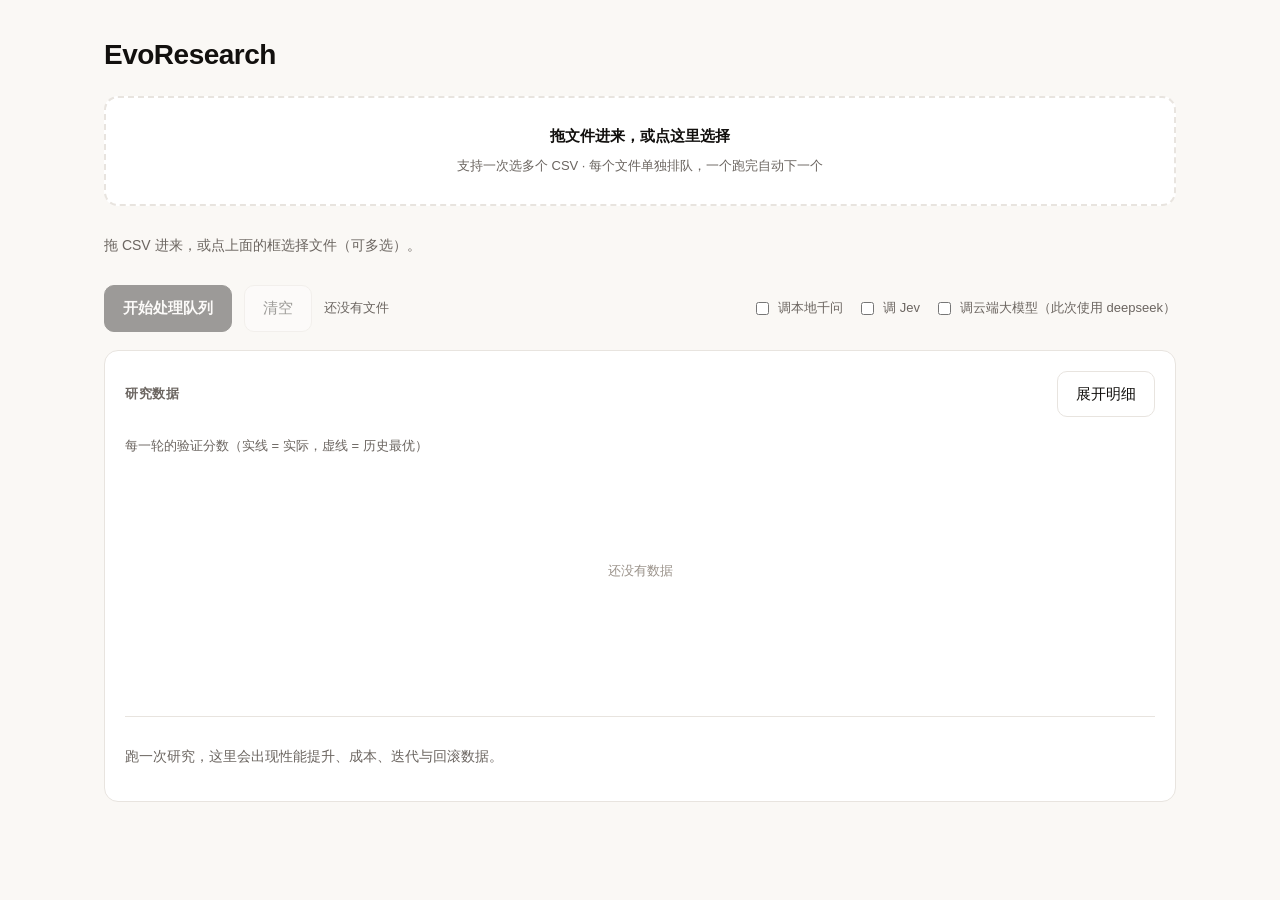
==== static/demo.html @ a6527aa7 "feat: manual step and auto-run iteration modes The score curve was real but only 3 points; there was" ====
<!doctype html>
<html lang="zh">
<head>
<meta charset="utf-8">
<meta name="viewport" content="width=device-width, initial-scale=1">
<title>EvoResearch · 现场演示</title>
<style>
  :root { --ink:#12100e; --muted:#6b6560; --line:#e8e4df; --bg:#faf8f5; --accent:#b45309;
          --good:#15803d; --bad:#b91c1c; --card:#fff; --blue:#1d4ed8; }
  * { box-sizing:border-box; }
  body { margin:0; background:var(--bg); color:var(--ink);
         font:15px/1.65 -apple-system,"Segoe UI","PingFang SC","Microsoft YaHei",sans-serif; }
  .wrap { max-width:1120px; margin:0 auto; padding:32px 24px 90px; }
  header h1 { font-size:28px; margin:0 0 18px; letter-spacing:-.5px; }

  /* 上传区 */
  .dropzone {
    border:2px dashed var(--line); border-radius:14px; background:var(--card);
    padding:26px; text-align:center; transition:.18s; cursor:pointer;
  }
  .dropzone:hover, .dropzone.dragging { border-color:var(--accent); background:#fffbf5; }
  .dropzone strong { display:block; font-size:15px; margin-bottom:4px; }
  .dropzone span { color:var(--muted); font-size:13px; }

  /* 队列 */
  .queue { margin-top:16px; display:flex; flex-direction:column; gap:8px; }
  .qitem {
    display:grid; grid-template-columns:1fr 110px 130px 70px; align-items:center; gap:10px;
    background:var(--card); border:1px solid var(--line); border-radius:10px; padding:12px 14px;
    font-size:14px; cursor:pointer; transition:.15s;
  }
  .qitem:hover { border-color:#c9c2ba; }
  .qitem.active { border-color:var(--accent); box-shadow:0 0 0 3px #fde8d3; }
  .qitem .fname { font-weight:600; overflow:hidden; text-overflow:ellipsis; white-space:nowrap; }
  .qitem .meta { color:var(--muted); font-size:12px; }
  .qitem .state { font-size:12px; text-align:right; }
  .qitem .state.pending { color:var(--muted); }
  .qitem .state.running { color:var(--accent); font-weight:600; }
  .qitem .state.waiting { color:var(--blue); font-weight:600; }
  .qitem .state.done { color:var(--good); font-weight:600; }
  .qitem .state.error { color:var(--bad); font-weight:600; }
  .qitem .del { color:var(--muted); font-size:16px; text-align:center; }
  .qitem .del:hover { color:var(--bad); }

  button { font:inherit; cursor:pointer; border-radius:10px; border:1px solid var(--line);
           padding:10px 18px; background:var(--card); color:var(--ink); transition:.15s; }
  button:hover { border-color:#c9c2ba; }
  button.primary { background:var(--ink); color:#fff; border-color:var(--ink); font-weight:600; }
  button.primary:hover { background:#2b2622; }
  button:disabled { opacity:.4; cursor:not-allowed; }
  .hint { color:var(--muted); font-size:13px; }

  .bar { display:flex; gap:12px; align-items:center; margin-top:16px; flex-wrap:wrap; }
  .bar .opts { display:flex; gap:14px; flex-wrap:wrap; margin-left:auto; }
  .bar label { display:flex; gap:6px; align-items:center; font-size:13px; color:var(--muted); }

  .card { background:var(--card); border:1px solid var(--line); border-radius:14px; padding:20px; margin-top:18px; }
  .card h2 { margin:0 0 14px; font-size:13px; font-weight:700; letter-spacing:.6px;
             color:var(--muted); text-transform:uppercase; }
  .hidden { display:none !important; }

  .think { border-left:3px solid var(--accent); padding-left:16px; }
  .think .who { font-weight:700; font-size:14px; margin-bottom:6px; }
  .think .who span { color:var(--muted); font-weight:400; font-size:12px; margin-left:6px; }
  .think ul { margin:8px 0 0; padding-left:20px; }
  .think li { margin-bottom:4px; }

  .approve { display:grid; grid-template-columns:repeat(3,1fr); gap:14px; margin:16px 0; }
  @media (max-width:760px){ .approve { grid-template-columns:1fr; } }
  .field label { display:block; font-size:12px; color:var(--muted); margin-bottom:4px; }
  .field input, .field select { width:100%; padding:9px 10px; border:1px solid var(--line);
                                border-radius:8px; font:inherit; background:var(--bg); }
  .why { font-size:13px; color:var(--muted); background:var(--bg); border-radius:8px; padding:10px 12px; }

  .branches { display:grid; grid-template-columns:1fr 1fr; gap:16px; margin-top:18px; }
  @media (max-width:820px){ .branches { grid-template-columns:1fr; } }
  .branch { border:1px solid var(--line); border-radius:12px; padding:16px; }
  .branch.jev { border-color:var(--accent); background:#fffbf5; }
  .branch.cloud { border-color:var(--blue); background:#f8faff; }
  .branch h3 { margin:0 0 8px; font-size:15px; }
  .branch .verdict { font-size:24px; font-weight:700; margin:6px 0; }
  .branch.jev .verdict { color:var(--accent); }
  .branch.cloud .verdict { color:var(--blue); }
  .branch .kv { font-size:13px; color:var(--muted); margin:3px 0; }
  .branch .kv b { color:var(--ink); }

  .versions { display:flex; flex-direction:column; gap:8px; }
  .ver { display:grid; grid-template-columns:26px 1fr 88px 92px; align-items:center;
         gap:10px; padding:10px 12px; border:1px solid var(--line); border-radius:10px; font-size:14px; }
  .ver .idx { color:var(--muted); font-size:12px; }
  .ver .model { font-weight:600; }
  .ver .score { text-align:right; font-weight:700; }
  .ver .state { font-size:12px; text-align:right; color:var(--muted); }
  .ver.best { border-color:var(--good); background:#f2fbf4; }
  .ver.best .state { color:var(--good); font-weight:600; }

  .big-number { font-size:38px; font-weight:700; letter-spacing:-1px; line-height:1.1; }
  .big-label { color:var(--muted); font-size:13px; margin-top:2px; }
  .stats { display:flex; gap:28px; flex-wrap:wrap; }

  .log { max-height:280px; overflow-y:auto; font-size:13px; }
  .log div { padding:7px 0; border-bottom:1px dashed var(--line); display:flex; gap:10px; }
  .log div:last-child { border-bottom:0; }
  .log .tag { flex:0 0 118px; color:var(--muted); font-size:12px; }
  .empty { color:var(--muted); font-size:14px; padding:12px 0; }
  .err { color:var(--bad); }
</style>
</head>
<body>
<div class="wrap">
  <header><h1>EvoResearch</h1></header>

  <!-- 1. 先加文件 -->
  <div class="dropzone" id="dropzone">
    <strong>拖文件进来，或点这里选择</strong>
    <span>支持一次选多个 CSV · 每个文件单独排队，一个跑完自动下一个</span>
    <input type="file" id="file-input" accept=".csv,text/csv" multiple hidden>
  </div>

  <!-- 队列 -->
  <div class="queue" id="queue"></div>

  <!-- 控制区 -->
  <div class="bar">
    <button id="start-all" class="primary" disabled>开始处理队列</button>
    <button id="clear-all" disabled>清空</button>
    <span class="hint" id="queue-hint">还没有文件</span>
    <div class="opts">
      <label><input type="checkbox" id="opt-local"> 调本地千问</label>
      <label><input type="checkbox" id="opt-jev"> 调 Jev</label>
      <label><input type="checkbox" id="opt-cloud"> 调云端大模型（此次使用 deepseek）</label>
    </div>
  </div>

  <!-- 当前文件的处理过程 -->
  <section class="card hidden" id="analysis">
    <h2>① 千问的判断</h2>
    <div class="think">
      <div class="who" id="think-who">Tongyi Qianwen <span id="think-src"></span></div>
      <div id="think-body"></div>
    </div>
    <div class="why" id="think-why" style="margin-top:14px"></div>
  </section>

  <section class="card hidden" id="approval">
    <h2>② 人工审批 · 你可以改</h2>
    <p class="hint" style="margin-top:-6px">点「同意」之前不会跑任何实验、不花任何 token。</p>
    <div class="approve">
      <div class="field"><label>评估指标</label>
        <select id="f-metric"><option value="f1_macro">f1_macro（整体）</option>
          <option value="f1_minority">f1_minority（少数类）</option></select></div>
      <div class="field"><label>基线模型</label>
        <select id="f-model"><option value="logistic_regression">逻辑回归</option>
          <option value="random_forest">随机森林</option>
          <option value="hist_gradient_boosting">梯度提升</option></select></div>
      <div class="field"><label>实验预算（次）</label>
        <input id="f-budget" type="number" min="1" max="6" value="3"></div>
    </div>
    <button id="approve" class="primary">同意并继续 →</button>
  </section>

  <section class="card hidden" id="result">
    <h2>③ 结果</h2>
    <div class="stats">
      <div><div class="big-number" id="r-score">—</div><div class="big-label">最佳验证分数</div></div>
      <div><div class="big-number" id="r-model" style="font-size:20px">—</div><div class="big-label">最佳方案</div></div>
      <div><div class="big-number" id="r-ver" style="font-size:24px">0</div><div class="big-label">已迭代代数</div></div>
      <div><div class="big-number" id="r-rb" style="font-size:24px">0</div><div class="big-label">回滚次数</div></div>
    </div>

    <!-- 手动 / 自动 -->
    <div style="margin-top:20px;border-top:1px solid var(--line);padding-top:16px">
      <div class="hint" style="margin-bottom:10px;font-weight:600;color:var(--ink)">继续迭代</div>
      <div style="display:flex;gap:10px;align-items:center;flex-wrap:wrap">
        <button id="mode-manual" class="primary" type="button">手动</button>
        <button id="mode-auto" type="button">自动</button>

        <span id="manual-box">
          <button id="step-btn" class="primary" type="button">迭代一次 →</button>
        </span>
        <span id="auto-box" class="hidden">
          跑 <input id="auto-rounds" type="number" min="1" max="50" value="5"
                    style="width:70px;padding:8px;border:1px solid var(--line);border-radius:8px;font:inherit">
          代
          <button id="auto-btn" class="primary" type="button">开始自动迭代</button>
        </span>
        <span class="hint" id="mode-hint">点一下跑一代，折线跟着长一个点</span>
      </div>
    </div>
  </section>

  <section class="card" id="research-card">
    <div style="display:flex;align-items:center;justify-content:space-between;gap:12px">
      <h2 style="margin:0">研究数据</h2>
      <button id="toggle-research" class="secondary" type="button">展开明细</button>
    </div>
    <div id="chart-wrap" style="margin-top:18px">
      <div class="hint" style="margin-bottom:8px">每一轮的验证分数（实线 = 实际，虚线 = 历史最优）</div>
      <svg id="chart" viewBox="0 0 720 200" style="width:100%;height:200px"></svg>
    </div>

    <!-- 每个变量一条曲线 -->
    <div id="multi-charts" style="margin-top:22px;display:grid;grid-template-columns:1fr 1fr;gap:18px"></div>

    <!-- 明细表 -->
    <div id="evidence" style="margin-top:22px;border-top:1px solid var(--line);padding-top:16px">
      <div id="evidence-body" class="empty">跑一次研究，这里会出现性能提升、成本、迭代与回滚数据。</div>
    </div>
    <div id="research-detail" class="hidden" style="margin-top:18px">
      <table style="width:100%;border-collapse:collapse;font-size:13px">
        <thead><tr>
          <th style="text-align:left;padding:8px;border-bottom:1px solid var(--line)">#</th>
          <th style="text-align:left;padding:8px;border-bottom:1px solid var(--line)">模型</th>
          <th style="text-align:left;padding:8px;border-bottom:1px solid var(--line)">参数</th>
          <th style="text-align:right;padding:8px;border-bottom:1px solid var(--line)">验证 F1</th>
          <th style="text-align:right;padding:8px;border-bottom:1px solid var(--line)">耗时</th>
          <th style="text-align:left;padding:8px;border-bottom:1px solid var(--line)">假设 / 结果</th>
        </tr></thead>
        <tbody id="research-rows"><tr><td colspan="6" class="empty">跑一次才有数据</td></tr></tbody>
      </table>
      <div id="research-summary" class="why" style="margin-top:14px">跑一次研究，这里会出现每一轮的真实分数。</div>
    </div>
  </section>

  <section class="card hidden" id="versions-card">
    <h2>版本树</h2>
    <div class="versions" id="versions"></div>
  </section>

  <section class="card hidden" id="log-card">
    <h2>研究过程</h2>
    <div class="log" id="log"></div>
  </section>
</div>

<dialog id="key-dialog">
  <div style="padding:4px;min-width:340px">
    <h3 style="margin:0 0 6px;font-size:16px" id="key-title">填写 API Key</h3>
    <p class="hint" id="key-hint" style="margin:0 0 12px"></p>
    <input id="key-input" type="password" placeholder="粘贴 key，只存在这个页面里"
           style="width:100%;padding:10px;border:1px solid var(--line);border-radius:8px;font:inherit">
    <div style="display:flex;gap:10px;margin-top:14px;justify-content:flex-end">
      <button id="key-cancel" type="button">取消</button>
      <button id="key-save" class="primary" type="button">保存并使用</button>
    </div>
  </div>
</dialog>

<script>
const $ = (id) => document.getElementById(id);

// ---------- 队列 ----------
const queue = [];          // {name, csv, state, result}
let current = null;        // 当前正在处理的项
let running = false;

function renderQueue() {
  $('queue').innerHTML = queue.map((item, i) => `
    <div class="qitem ${item === current ? 'active' : ''}" data-idx="${i}">
      <div><div class="fname">${item.name}</div>
           <div class="meta">${(item.csv.length / 1024).toFixed(1)} KB</div></div>
      <div class="meta">${item.target || '待定 target'}</div>
      <div class="state ${item.state}">${stateLabel(item.state)}</div>
      <div class="del" data-del="${i}">✕</div>
    </div>`).join('') || '<div class="empty">拖 CSV 进来，或点上面的框选择文件（可多选）。</div>';

  const pending = queue.filter((q) => q.state === 'pending').length;
  const done = queue.filter((q) => q.state === 'done').length;
  $('queue-hint').textContent = queue.length
    ? `${queue.length} 个文件 · 完成 ${done} · 待处理 ${pending}`
    : '还没有文件';
  $('start-all').disabled = running || pending === 0;
  $('clear-all').disabled = running || queue.length === 0;
}

function stateLabel(s) {
  return {pending:'待处理', running:'分析中…', waiting:'等审批', executing:'执行中…',
          done:'已完成', error:'失败'}[s] || s;
}

// 加文件
async function addFiles(files) {
  for (const file of files) {
    const text = await file.text();
    const header = text.split('\n')[0] || '';
    const cols = header.split(',').map((c) => c.trim());
    // 猜 target：最后一列
    const target = cols[cols.length - 1] || 'target';
    queue.push({name: file.name, csv: text, target, state: 'pending', result: null});
  }
  renderQueue();
}

// 处理队列：一个跑完自动下一个
async function runQueue() {
  if (running) return;
  running = true;
  renderQueue();
  while (true) {
    const item = queue.find((q) => q.state === 'pending');
    if (!item) break;
    current = item;
    item.state = 'running';
    renderQueue();
    try {
      await analyzeItem(item);
      item.state = 'waiting';
      renderQueue();
      // 等人工审批（approve 按钮会 resolve 这个 promise）
      await waitForApproval(item);
      item.state = 'executing';
      renderQueue();
      const data = await executeItem(item);
      item.result = data;
      item.state = 'done';
      renderCurrent(item, data);
    } catch (error) {
      item.state = 'error';
      item.error = error.message;
      renderQueue();
    }
  }
  running = false;
  current = null;
  renderQueue();
}

// 分析单项
async function analyzeItem(item) {
  showPanel('analysis');
  $('think-body').innerHTML = '<p class="hint">正在盘点：行列数、缺失、类别分布…</p>';
  const data = await post('/demo/analyze', {
    csv_text: item.csv, target: item.target, metric: 'f1_macro', pos_label: '1',
    use_local_model: $('opt-local').checked,
  });
  item.sessionId = data.session_id;
  item.suggested = data.suggested;
  const thought = data.thought || {};
  $('think-src').textContent = thought.source === 'local_model' ? '· 本地模型' : '· 规则判断';
  const bullets = (thought.bullets || []).map((b) => `<li>${b}</li>`).join('');
  $('think-body').innerHTML = bullets ? `<ul>${bullets}</ul>` : `<p>${thought.text || ''}</p>`;
  $('think-why').innerHTML = `它建议：<b>${data.suggested.why}</b>`;
  showPanel('approval');
  $('f-metric').value = data.suggested.metric;
  $('f-model').value = data.suggested.baseline_model;
  $('f-budget').value = data.suggested.max_experiments;
}

// 等人工点「同意」
let approvalResolver = null;
function waitForApproval(item) {
  return new Promise((resolve) => {
    approvalResolver = async () => {
      await post('/demo/approve', {
        session_id: item.sessionId,
        overrides: {
          metric: $('f-metric').value,
          baseline_model: $('f-model').value,
          max_experiments: Number($('f-budget').value),
        },
      });
      hidePanel('approval');
      approvalResolver = null;
      resolve();
    };
  });
}

async function executeItem(item) {
  return post('/demo/execute', {
    session_id: item.sessionId, offline: true,
    use_jev: $('opt-jev').checked, use_cloud: $('opt-cloud').checked,
  });
}

async function post(path, body) {
  const res = await fetch(path, {
    method: 'POST', headers: {'Content-Type': 'application/json'}, body: JSON.stringify(body),
  });
  const data = await res.json().catch(() => ({}));
  if (!res.ok) throw new Error(data.detail || `HTTP ${res.status}`);
  return data;
}

function showPanel(id) { $(id).classList.remove('hidden'); }
function hidePanel(id) { $(id).classList.add('hidden'); }

// 渲染某个文件的结果
function renderCurrent(item, data) {
  const s = data.summary || {};
  $('r-score').textContent = s.best_score != null ? Number(s.best_score).toFixed(4) : '—';
  $('r-model').textContent = s.best_model || '—';
  $('r-ver').textContent = s.evoundo_versions ?? 0;
  $('r-rb').textContent = s.evoundo_rollbacks ?? 0;
  showPanel('result');

  const b = data.branches || {};
  if (b.jev) {
    $('b-jev').innerHTML = `<h3>JEV · 决策支 <span class="hint" style="font-weight:400;font-size:12px">${b.jev.cost}</span></h3>
      <div class="verdict">${b.jev.verdict}</div>
      <div class="kv">它在问：<b>${b.jev.question}</b></div>
      <div class="kv">依据：${b.jev.reason}</div>`;
  }
  if (b.cloud) {
    $('b-cloud').innerHTML = `<h3>DeepSeek · 生成支 <span class="hint" style="font-weight:400;font-size:12px">${b.cloud.cost}</span></h3>
      <div class="verdict">${b.cloud.status}</div>
      <div class="kv">它在问：<b>${b.cloud.question}</b></div>
      <div class="kv">${b.cloud.reason}</div>`;
  }
  const experiments = data.experiments || [];
  const best = s.best_score;
  $('versions').innerHTML = experiments.map((exp, i) => {
    const score = exp.validation_score ?? exp.validation_f1 ?? 0;
    const isBest = best != null && Math.abs(score - best) < 1e-9;
    return `<div class="ver ${isBest ? 'best' : ''}"><div class="idx">v${i+1}</div>
      <div class="model">${exp.model || '—'}</div>
      <div class="score">${Number(score).toFixed(4)}</div>
      <div class="state">${isBest ? '最优' : '保留'}</div></div>`;
  }).join('');
  showPanel('versions-card');

  renderResearch(experiments, s, data.config || {});
  renderMultiCharts(experiments);
  renderEvidence(data.evidence || {});

  const label = {analyst_profile:'Analyst 看数据', manager_plan:'Manager 定预算',
    scientist_proposal:'Scientist 提方案', experiment:'Experimenter 跑完',
    reviewer_verdict:'Reviewer 判定', rollback:'回滚', finish:'收工'};
  $('log').innerHTML = (data.events || []).filter((e) => label[e.event]).map((e) => {
    let msg = '';
    if (e.event === 'analyst_profile') {
      const p = e.profile || {};
      msg = `行 ${p.rows ?? '?'} · 特征 ${p.features ?? '?'} · ${p.imbalanced ? '不平衡' : '均衡'}`;
    } else if (e.event === 'manager_plan') msg = `基线 ${e.plan?.model ?? '?'}`;
    else if (e.event === 'scientist_proposal') msg = `${e.proposal?.model} · ${e.proposal?.hypothesis || ''}`;
    else if (e.event === 'experiment') msg = `${e.model} → ${Number(e.score ?? 0).toFixed(4)}`;
    else if (e.event === 'reviewer_verdict') { const v = e.verdict || {}; msg = `${v.verdict} · Δ ${Number(v.delta ?? 0).toFixed(4)}`; }
    else if (e.event === 'rollback') msg = `退回 ${e.to_version}`;
    else if (e.event === 'finish') msg = `停止：${e.summary?.stop_reason ?? '?'}`;
    return `<div><span class="tag">${label[e.event]}</span><span>${msg}</span></div>`;
  }).join('');
  showPanel('log-card');
}

// ---------- 研究数据图表 ----------
function renderResearch(experiments, summary, config) {
  const scores = experiments.map((e) => Number(e.validation_score ?? e.validation_f1 ?? 0));
  const best = summary.best_score != null ? Number(summary.best_score) : null;
  drawChart(scores, best);

  $('research-rows').innerHTML = experiments.map((exp, i) => {
    const score = scores[i];
    const isBest = best != null && Math.abs(score - best) < 1e-9;
    const note = exp.hypothesis || '';
    return `<tr style="${isBest ? 'background:#f2fbf4;font-weight:600' : ''}">
      <td style="padding:8px;border-bottom:1px solid var(--line)">v${i+1}</td>
      <td style="padding:8px;border-bottom:1px solid var(--line)">${exp.model || '—'}</td>
      <td style="padding:8px;border-bottom:1px solid var(--line);font-size:12px;color:var(--muted)">${JSON.stringify(exp.parameters || {})}</td>
      <td style="padding:8px;border-bottom:1px solid var(--line);text-align:right">${score.toFixed(4)}</td>
      <td style="padding:8px;border-bottom:1px solid var(--line);text-align:right;color:var(--muted)">${Number(exp.duration_seconds ?? 0).toFixed(2)}s</td>
      <td style="padding:8px;border-bottom:1px solid var(--line);font-size:12px;color:var(--muted)">${note}</td>
    </tr>`;
  }).join('') || '<tr><td colspan="6" class="empty">跑一次才有数据</td></tr>';

  const gap = best != null && scores.length ? best - scores[0] : null;
  $('research-summary').innerHTML = `
    总轮数 ${scores.length} · 最佳 ${best != null ? best.toFixed(4) : '—'} ·
    第一轮 ${scores.length ? scores[0].toFixed(4) : '—'} ·
    ${gap != null && gap > 0 ? `提升 <b style="color:var(--good)">+${gap.toFixed(4)}</b>` : '没有提升'} ·
    回滚 ${summary.evoundo_rollbacks ?? 0} 次 · 测试集 ${summary.test_evaluated ? '已评测' : '未触碰'}
    <br><span style="font-size:12px">指标 ${config.metric || '—'} · 预算 ${config.max_experiments ?? '—'} 次</span>`;
}

function renderMultiCharts(experiments) {
  const wrap = $('multi-charts');
  if (!experiments || !experiments.length) {
    wrap.innerHTML = '';
    return;
  }
  const scores = experiments.map((e) => Number(e.validation_score ?? e.validation_f1 ?? 0));
  const times = experiments.map((e) => Number(e.duration_seconds ?? 0));
  const best = Math.max(...scores);

  // 每个序列一张小图
  const series = [
    {title:'验证分数（每轮）', values:scores, color:'#b45309', fmt:(v) => v.toFixed(3), bestLine:best},
    {title:'耗时（秒）', values:times, color:'#1d4ed8', fmt:(v) => v.toFixed(2), bestLine:null},
  ];
  // 累计：如果有 token 字段就加上
  const tokens = experiments.map((e) => Number(e.tokens ?? e.local_tokens ?? 0));
  if (tokens.some((v) => v > 0)) {
    series.push({title:'token 消耗（每轮）', values:tokens, color:'#15803d', fmt:(v) => String(v), bestLine:null});
  }

  wrap.innerHTML = series.map((s, idx) => `
    <div style="border:1px solid var(--line);border-radius:12px;padding:14px">
      <div class="hint" style="margin-bottom:8px;font-weight:600;color:var(--ink)">${s.title}</div>
      <svg id="mini-chart-${idx}" viewBox="0 0 340 140" style="width:100%;height:140px"></svg>
    </div>`).join('');

  series.forEach((s, idx) => drawMini(`mini-chart-${idx}`, s));
}

function drawMini(id, s) {
  const svg = $(id);
  if (!svg) return;
  const W = 340, H = 140, padL = 34, padR = 10, padT = 12, padB = 22;
  const plotW = W - padL - padR, plotH = H - padT - padB;
  const values = s.values;
  if (!values.length) { svg.innerHTML = ''; return; }
  const maxV = Math.max(...values, 1e-9);
  const x = (i) => padL + (values.length === 1 ? plotW / 2 : (i / (values.length - 1)) * plotW);
  const y = (v) => padT + plotH - (v / maxV) * plotH;
  const parts = [];

  // 网格
  for (let k = 0; k <= 3; k++) {
    const v = (maxV * k) / 3, yy = y(v);
    parts.push(`<line x1="${padL}" y1="${yy}" x2="${W - padR}" y2="${yy}" stroke="#eeeae5"/>`);
    parts.push(`<text x="${padL - 6}" y="${yy + 3}" text-anchor="end" fill="#9a928a" font-size="9">${s.fmt(v)}</text>`);
  }
  values.forEach((_, i) => parts.push(
    `<text x="${x(i)}" y="${H - 6}" text-anchor="middle" fill="#9a928a" font-size="9">v${i+1}</text>`));

  // 最优虚线
  if (s.bestLine != null) {
    parts.push(`<line x1="${padL}" y1="${y(s.bestLine)}" x2="${W - padR}" y2="${y(s.bestLine)}"
      stroke="#15803d" stroke-width="1" stroke-dasharray="4 3" opacity=".7"/>`);
  }

  // 折线
  parts.push(`<polyline points="${values.map((v, i) => `${x(i)},${y(v)}`).join(' ')}"
    fill="none" stroke="${s.color}" stroke-width="2"/>`);
  values.forEach((v, i) => {
    parts.push(`<circle cx="${x(i)}" cy="${y(v)}" r="3" fill="${s.color}" stroke="#fff" stroke-width="1.2"/>`);
    parts.push(`<text x="${x(i)}" y="${y(v) - 7}" text-anchor="middle" fill="${s.color}" font-size="9" font-weight="600">${s.fmt(v)}</text>`);
  });
  svg.innerHTML = parts.join('');
}

function renderEvidence(ev) {
  const body = $('evidence-body');
  if (!ev || !ev.performance) {
    body.className = 'empty';
    body.textContent = '跑一次研究，这里会出现性能提升、token 台账、闭环与回滚证据。';
    return;
  }
  body.className = '';
  const p = ev.performance || {};
  const t = ev.token_ledger || {};
  const cb = ev.cost_breakdown || {};
  const it = ev.iteration || {};
  const a = ev.autonomy || {};
  const r = ev.reproducibility || {};
  const rb = ev.rollback || {};
  const loop = (ev.closed_loop || []).map((x) =>
    `<span style="display:inline-block;margin:3px 8px 3px 0;font-size:13px">
      ${x.done ? '<b style="color:var(--good)">✓</b>' : '<b style="color:var(--bad)">✗</b>'} ${x.step}
    </span>`).join('');
  const gainColor = (p.abs_gain ?? 0) > 0 ? 'var(--good)' : 'var(--bad)';
  const gainText = p.abs_gain != null
    ? `${Number(p.abs_gain) >= 0 ? '+' : ''}${Number(p.abs_gain).toFixed(4)}` +
      (p.rel_gain_pct != null ? `（${Number(p.rel_gain_pct) >= 0 ? '+' : ''}${Number(p.rel_gain_pct).toFixed(1)}%）` : '')
    : '—';

  body.innerHTML = `
    <div style="display:grid;grid-template-columns:120px 1fr;gap:12px 16px;font-size:13px">
      <div style="color:var(--muted);font-weight:600">① 性能提升</div>
      <div>基线 <b>${p.baseline_score != null ? Number(p.baseline_score).toFixed(4) : '—'}</b>
        → Agent <b>${p.best_score != null ? Number(p.best_score).toFixed(4) : '—'}</b>
        · 差值 <b style="color:${gainColor};font-size:15px">${gainText}</b>
        <span class="hint">${p.note || ''}</span></div>

      <div style="color:var(--muted);font-weight:600">② 成本</div>
      <div>
        <table style="width:100%;border-collapse:collapse;font-size:12px;margin-bottom:6px">
          <thead><tr>
            <th style="text-align:left;padding:4px 6px;border-bottom:1px solid var(--line)">来源</th>
            <th style="text-align:right;padding:4px 6px;border-bottom:1px solid var(--line)">调用</th>
            <th style="text-align:right;padding:4px 6px;border-bottom:1px solid var(--line)">token</th>
            <th style="text-align:right;padding:4px 6px;border-bottom:1px solid var(--line)">金额</th>
          </tr></thead>
          <tbody>
            <tr><td style="padding:4px 6px">本地千问</td>
                <td style="padding:4px 6px;text-align:right">—</td>
                <td style="padding:4px 6px;text-align:right">${t.local_tokens ?? 0}</td>
                <td style="padding:4px 6px;text-align:right;color:var(--good)">¥0</td></tr>
            <tr><td style="padding:4px 6px">JEV（TypeSafe）</td>
                <td style="padding:4px 6px;text-align:right">${cb.jev?.calls ?? 0}</td>
                <td style="padding:4px 6px;text-align:right">${(cb.jev?.input_tokens ?? 0) + (cb.jev?.output_tokens ?? 0)}</td>
                <td style="padding:4px 6px;text-align:right">¥${Number(cb.jev?.cost_cny ?? 0).toFixed(4)}</td></tr>
            <tr><td style="padding:4px 6px">DeepSeek</td>
                <td style="padding:4px 6px;text-align:right">${cb.deepseek?.calls ?? 0}</td>
                <td style="padding:4px 6px;text-align:right">${(cb.deepseek?.input_tokens ?? 0) + (cb.deepseek?.output_tokens ?? 0)}</td>
                <td style="padding:4px 6px;text-align:right">¥${Number(cb.deepseek?.cost_cny ?? 0).toFixed(4)}</td></tr>
            <tr style="font-weight:700;border-top:1px solid var(--line)">
                <td style="padding:4px 6px">总计</td>
                <td style="padding:4px 6px;text-align:right">${cb.total?.calls ?? 0}</td>
                <td style="padding:4px 6px;text-align:right">—</td>
                <td style="padding:4px 6px;text-align:right;color:var(--accent)">¥${Number(cb.total?.cost_cny ?? 0).toFixed(4)}</td></tr>
          </tbody>
        </table>
        <span class="hint">${t.note || ''}</span>
      </div>

      <div style="color:var(--muted);font-weight:600">③ 迭代能力</div>
      <div>${it.rounds > 1
        ? `前半段均值 <b>${Number(it.mean_first_half).toFixed(4)}</b>
           → 后半段 <b>${Number(it.mean_second_half).toFixed(4)}</b>
           （Δ ${Number(it.delta) >= 0 ? '+' : ''}${Number(it.delta).toFixed(4)}）
           · 波动 std <b>${Number(it.std).toFixed(4)}</b>
           · 稳定性 <b>${Number(it.stability).toFixed(2)}</b>
           <div style="margin-top:3px;color:${it.delta > 0.01 ? 'var(--good)' : (it.delta < -0.01 ? 'var(--bad)' : 'var(--muted)')}">
             ${it.verdict}</div>`
        : `<span class="hint">${it.verdict || '数据不足'}</span>`}
      </div>

      <div style="color:var(--muted)">闭环六步</div>
      <div>${loop}</div>

      <div style="color:var(--muted)">自主调度</div>
      <div>JEV 判 <b>${a.jev_evaluated ?? 0}</b> 次 · 千问判 <b>${a.qwen_evaluated ?? 0}</b> 次
        · 实际调云端 <b>${a.cloud_called ?? 0}</b> 次
        <div class="hint" style="margin-top:2px">${a.note || ''}</div></div>

      <div style="color:var(--muted)">可复现</div>
      <div style="font-size:12px;color:var(--muted)">
        ${r.dataset_sha256 ? `数据 sha256 <code>${String(r.dataset_sha256).slice(0, 16)}…</code>` : ''}
        ${r.split_sizes ? ` · 划分 ${JSON.stringify(r.split_sizes)}` : ''}
        <div style="margin-top:2px">${r.note || ''}</div></div>

      <div style="color:var(--muted)">回滚</div>
      <div><b>${rb.versions ?? 0}</b> 个版本 · 回滚 <b>${rb.rollbacks ?? 0}</b> 次
        · 最优 <code>${rb.best_version ?? '—'}</code>
        <div class="hint" style="margin-top:2px">${rb.note || ''}</div></div>
    </div>`;
}

function drawChart(scores, best) {  const svg = $('chart');
  const W = 720, H = 220, padL = 46, padR = 16, padT = 16, padB = 30;
  const plotW = W - padL - padR, plotH = H - padT - padB;
  svg.innerHTML = '';
  if (!scores.length) {
    svg.innerHTML = `<text x="${W/2}" y="${H/2}" text-anchor="middle" fill="#9a928a" font-size="13">还没有数据</text>`;
    return;
  }
  const yMax = Math.max(1, Math.ceil(Math.max(...scores, best ?? 0) * 10) / 10);
  const x = (i) => padL + (scores.length === 1 ? plotW / 2 : (i / (scores.length - 1)) * plotW);
  const y = (v) => padT + plotH - (v / yMax) * plotH;
  const parts = [];
  for (let k = 0; k <= 4; k++) {
    const v = (yMax * k) / 4, yy = y(v);
    parts.push(`<line x1="${padL}" y1="${yy}" x2="${W - padR}" y2="${yy}" stroke="#eeeae5"/>`);
    parts.push(`<text x="${padL - 8}" y="${yy + 4}" text-anchor="end" fill="#9a928a" font-size="11">${v.toFixed(2)}</text>`);
  }
  scores.forEach((_, i) => parts.push(
    `<text x="${x(i)}" y="${H - 8}" text-anchor="middle" fill="#9a928a" font-size="11">v${i+1}</text>`));
  if (best != null) {
    let prev = -Infinity;
    const step = scores.map((s, i) => { if (s > prev) prev = s; return `${x(i)},${y(prev)}`; });
    parts.push(`<polyline points="${step.join(' ')}" fill="none" stroke="#15803d" stroke-width="1.5" stroke-dasharray="5 4" opacity=".75"/>`);
  }
  parts.push(`<polyline points="${scores.map((s, i) => `${x(i)},${y(s)}`).join(' ')}" fill="none" stroke="#b45309" stroke-width="2.5"/>`);
  scores.forEach((s, i) => {
    const isBest = best != null && Math.abs(s - best) < 1e-9;
    parts.push(`<circle cx="${x(i)}" cy="${y(s)}" r="${isBest ? 5 : 4}" fill="${isBest ? '#15803d' : '#b45309'}" stroke="#fff" stroke-width="1.5"/>`);
    parts.push(`<text x="${x(i)}" y="${y(s) - 10}" text-anchor="middle" fill="${isBest ? '#15803d' : '#6b6560'}" font-size="11" font-weight="600">${s.toFixed(3)}</text>`);
  });
  svg.innerHTML = parts.join('');
}

// ---------- 事件绑定 ----------
$('dropzone').addEventListener('click', () => $('file-input').click());
$('file-input').addEventListener('change', (e) => { addFiles(e.target.files); e.target.value = ''; });
['dragenter','dragover'].forEach((n) => $('dropzone').addEventListener(n, (e) => {
  e.preventDefault(); $('dropzone').classList.add('dragging');
}));
['dragleave','drop'].forEach((n) => $('dropzone').addEventListener(n, (e) => {
  e.preventDefault(); $('dropzone').classList.remove('dragging');
  if (n === 'drop') addFiles(e.dataTransfer.files);
}));

$('queue').addEventListener('click', (e) => {
  const del = e.target.dataset.del;
  if (del !== undefined) {
    queue.splice(Number(del), 1);
    renderQueue();
    return;
  }
  const row = e.target.closest('.qitem');
  if (row && row.dataset.idx !== undefined) {
    const item = queue[Number(row.dataset.idx)];
    if (item.result) renderCurrent(item, item.result);
  }
});

$('start-all').addEventListener('click', runQueue);
$('clear-all').addEventListener('click', () => { queue.length = 0; current = null; renderQueue(); });

$('approve').addEventListener('click', () => {
  if (approvalResolver) approvalResolver();
});

$('toggle-research').addEventListener('click', () => {
  const hidden = $('research-detail').classList.toggle('hidden');
  $('toggle-research').textContent = hidden ? '展开明细' : '收起明细';
});

// ---- 手动 / 自动 迭代 ----
const setMode = (next) => {
  $('mode-manual').className = next === 'manual' ? 'primary' : '';
  $('mode-auto').className = next === 'auto' ? 'primary' : '';
  $('manual-box').classList.toggle('hidden', next !== 'manual');
  $('auto-box').classList.toggle('hidden', next !== 'auto');
  $('mode-hint').textContent = next === 'manual'
    ? '点一下跑一代，折线跟着长一个点'
    : '填几代就连着跑几代，跑完一起画';
};
$('mode-manual').addEventListener('click', () => setMode('manual'));
$('mode-auto').addEventListener('click', () => setMode('auto'));

const applyProgress = (data) => {
  const experiments = data.experiments || [];
  const summary = data.summary || {};
  $('r-score').textContent = summary.best_score != null
    ? Number(summary.best_score).toFixed(4) : '—';
  $('r-model').textContent = summary.best_model || '—';
  $('r-ver').textContent = experiments.length;
  $('r-rb').textContent = summary.evoundo_rollbacks ?? 0;
  renderResearch(experiments, summary, {});
  renderMultiCharts(experiments);
};

$('step-btn').addEventListener('click', async () => {
  if (!sessionId) { alert('先点「开始分析」并同意一次'); return; }
  const btn = $('step-btn');
  btn.disabled = true;
  btn.textContent = '跑一代…';
  try {
    const data = await post('/demo/step', {session_id: sessionId});
    applyProgress(data);
    btn.textContent = data.done ? '已停（点「再跑一次」重开）' : '迭代一次 →';
  } catch (error) {
    alert(error.message);
    btn.textContent = '迭代一次 →';
  } finally {
    btn.disabled = false;
  }
});

$('auto-btn').addEventListener('click', async () => {
  if (!sessionId) { alert('先点「开始分析」并同意一次'); return; }
  const btn = $('auto-btn');
  const rounds = Number($('auto-rounds').value) || 5;
  btn.disabled = true;
  btn.textContent = `跑 ${rounds} 代…`;
  try {
    const data = await post('/demo/auto', {session_id: sessionId, rounds});
    applyProgress(data);
    btn.textContent = `已跑 ${data.rounds} 代`;
  } catch (error) {
    alert(error.message);
    btn.textContent = '开始自动迭代';
  } finally {
    btn.disabled = false;
  }
});

// key 对话框
const needsKey = {
  'opt-jev': {title:'TypeSafe JEV API Key', hint:'用于「决策支」判断值不值得调云端。', key:'jevKey'},
  'opt-cloud': {title:'DeepSeek API Key', hint:'用于「生成支」真正出手，按 token 计费。', key:'deepseekKey'},
};
Object.entries(needsKey).forEach(([id, cfg]) => {
  $(id).addEventListener('change', () => {
    if (!$(id).checked) return;
    if (sessionStorage.getItem(cfg.key)) return;
    $('key-title').textContent = cfg.title;
    $('key-hint').textContent = cfg.hint;
    $('key-input').value = '';
    $('key-dialog').dataset.target = id;
    $('key-dialog').showModal();
  });
});
$('key-cancel').addEventListener('click', () => {
  const t = $('key-dialog').dataset.target;
  if (t) $(t).checked = false;
  $('key-dialog').close();
});
$('key-save').addEventListener('click', () => {
  const t = $('key-dialog').dataset.target;
  const v = $('key-input').value.trim();
  if (!v) return;
  sessionStorage.setItem(t === 'opt-jev' ? 'jevKey' : 'deepseekKey', v);
  $('key-dialog').close();
});

renderQueue();
drawChart([], null);
</script>
</body>
</html>
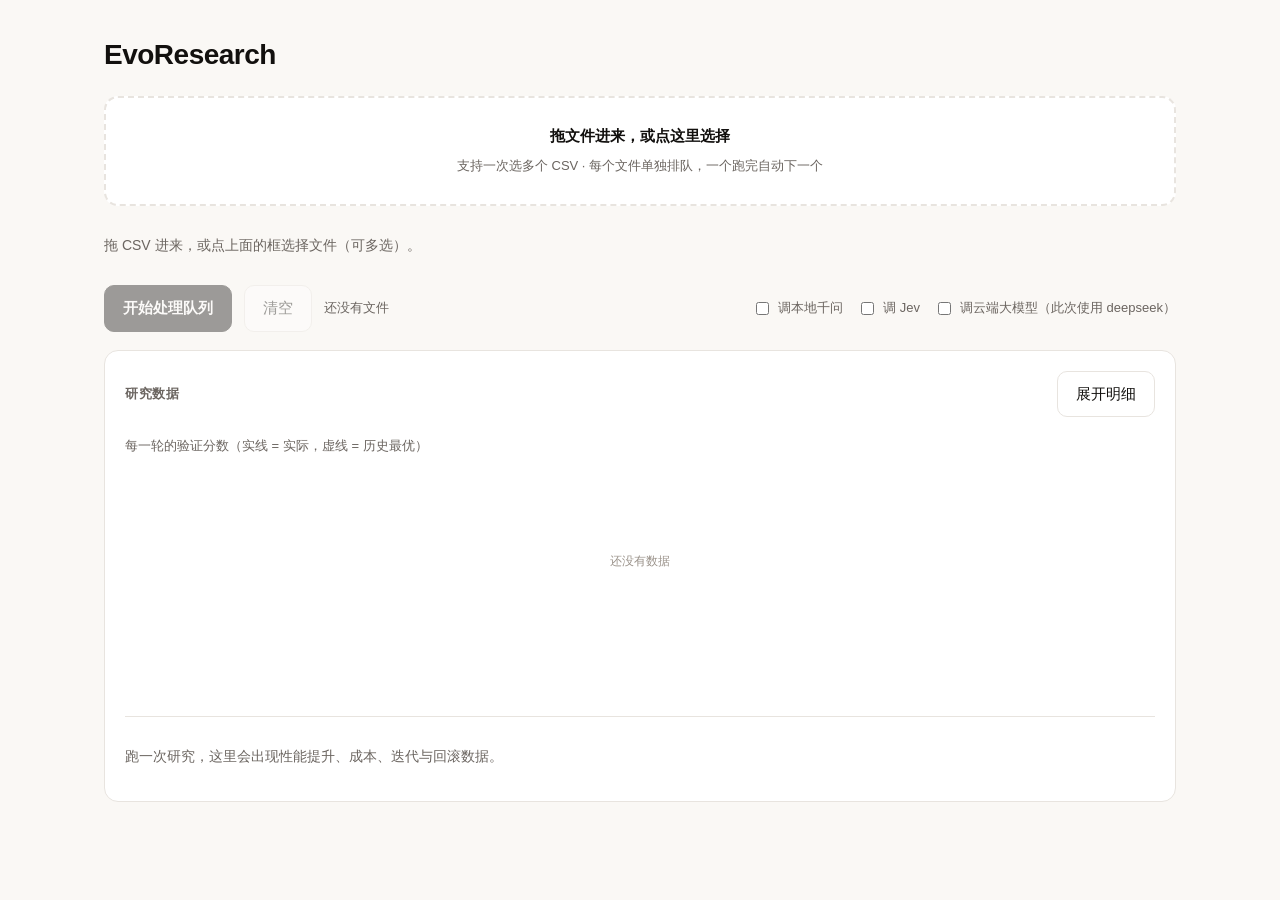
==== commit 8226c8e9: "feat: the panel now calls the real Qwen by default, and says so 妈妈 asked whether the reasoning was g" ====
--- a/static/demo.html
+++ b/static/demo.html
@@ -139,6 +139,8 @@
       <div class="who" id="think-who">Tongyi Qianwen <span id="think-src"></span></div>
       <div id="think-body"></div>
     </div>
+    <div id="think-split" class="hidden" style="margin-top:16px;display:grid;
+         grid-template-columns:1fr 1fr;gap:14px"></div>
     <div class="why" id="think-why" style="margin-top:14px"></div>
   </section>
 
@@ -161,6 +163,8 @@
 
   <section class="card hidden" id="result">
     <h2>③ 结果</h2>
+    <div id="risk-banner" class="hidden" style="margin-bottom:14px;padding:12px 14px;
+         background:#fffbeb;border:1px solid #f0c060;border-radius:10px;font-size:13px"></div>
     <div class="stats">
       <div><div class="big-number" id="r-score">—</div><div class="big-label">最佳验证分数</div></div>
       <div><div class="big-number" id="r-model" style="font-size:20px">—</div><div class="big-label">最佳方案</div></div>
@@ -195,8 +199,9 @@
       <button id="toggle-research" class="secondary" type="button">展开明细</button>
     </div>
     <div id="chart-wrap" style="margin-top:18px">
-      <div class="hint" style="margin-bottom:8px">每一轮的验证分数（实线 = 实际，虚线 = 历史最优）</div>
-      <svg id="chart" viewBox="0 0 720 200" style="width:100%;height:200px"></svg>
+      <div class="hint" style="margin-bottom:8px">每一轮的验证分数（实线 = 实际，虚线 = 历史最优）
+        <span id="chart-stamp" style="float:right;color:var(--accent);font-weight:600"></span></div>
+      <svg id="chart" viewBox="0 0 720 220" style="width:100%;height:200px"></svg>
     </div>
 
     <!-- 每个变量一条曲线 -->
@@ -337,8 +342,31 @@
   item.suggested = data.suggested;
   const thought = data.thought || {};
   $('think-src').textContent = thought.source === 'local_model' ? '· 本地模型' : '· 规则判断';
-  const bullets = (thought.bullets || []).map((b) => `<li>${b}</li>`).join('');
-  $('think-body').innerHTML = bullets ? `<ul>${bullets}</ul>` : `<p>${thought.text || ''}</p>`;
+  $('think-body').innerHTML = (thought.observations || [])
+    .map((line) => `<p style="margin:0 0 6px">${line}</p>`).join('')
+    || `<p>${thought.text || ''}</p>`;
+
+  // 把活拆成两堆：我做得动的 / 我做不了的
+  const canDo = thought.can_do || [];
+  const cannotDo = thought.cannot_do || [];
+  if (canDo.length || cannotDo.length) {
+    $('think-split').innerHTML = `
+      <div style="border:1px solid #b6e0c2;background:#f2fbf4;border-radius:12px;padding:14px">
+        <div style="font-weight:700;color:var(--good);margin-bottom:8px">
+          我能做的（数据处理活）</div>
+        <ul style="margin:0;padding-left:18px;font-size:13px">
+          ${canDo.map((x) => `<li style="margin-bottom:4px">${x}</li>`).join('')}
+        </ul>
+      </div>
+      <div style="border:1px solid #f0c060;background:#fffbeb;border-radius:12px;padding:14px">
+        <div style="font-weight:700;color:#b45309;margin-bottom:8px">
+          我做不了的（要交给大模型）</div>
+        <ul style="margin:0;padding-left:18px;font-size:13px">
+          ${cannotDo.map((x) => `<li style="margin-bottom:4px">${x}</li>`).join('')}
+        </ul>
+      </div>`;
+    $('think-split').classList.remove('hidden');
+  }
   $('think-why').innerHTML = `它建议：<b>${data.suggested.why}</b>`;
   showPanel('approval');
   $('f-metric').value = data.suggested.metric;
@@ -727,24 +755,95 @@
   $('r-model').textContent = summary.best_model || '—';
   $('r-ver').textContent = experiments.length;
   $('r-rb').textContent = summary.evoundo_rollbacks ?? 0;
-  renderResearch(experiments, summary, {});
-  renderMultiCharts(experiments);
+
+  // 每一步都单独 try：一个图挂了不能让其它图也不画
+  try { renderRiskBanner(experiments); } catch (e) { console.error('banner', e); }
+  try { drawChart(experiments.map((e) => Number(e.validation_score ?? e.validation_f1 ?? 0)),
+                  summary.best_score != null ? Number(summary.best_score) : null); }
+  catch (e) { console.error('chart', e); }
+  try { renderMultiCharts(experiments); } catch (e) { console.error('multi', e); }
+  try {
+    fillResearchTable(experiments, summary);
+  } catch (e) { console.error('table', e); }
+
+  // 让"图到底更新了没有"一眼可见（也给排错留证据）
+  const stamp = $('chart-stamp');
+  if (stamp) {
+    stamp.textContent = experiments.length
+      ? `已更新 · ${experiments.length} 个点 · 最新 ${Number(experiments[experiments.length - 1].validation_score ?? 0).toFixed(4)}`
+      : '还没有数据';
+  }
 };
 
+// 表格单独抽出来，好让迭代时不用重画整块
+function fillResearchTable(experiments, summary) {
+  const best = summary.best_score != null ? Number(summary.best_score) : null;
+  const scores = experiments.map((e) => Number(e.validation_score ?? e.validation_f1 ?? 0));
+  $('research-rows').innerHTML = experiments.map((exp, i) => {
+    const score = scores[i];
+    const isBest = best != null && Math.abs(score - best) < 1e-9;
+    return `<tr style="${isBest ? 'background:#f2fbf4;font-weight:600' : ''}">
+      <td style="padding:8px;border-bottom:1px solid var(--line)">v${i + 1}</td>
+      <td style="padding:8px;border-bottom:1px solid var(--line)">${exp.model || '—'}</td>
+      <td style="padding:8px;border-bottom:1px solid var(--line);font-size:12px;color:var(--muted)">${JSON.stringify(exp.parameters || {})}</td>
+      <td style="padding:8px;border-bottom:1px solid var(--line);text-align:right">${score.toFixed(4)}</td>
+      <td style="padding:8px;border-bottom:1px solid var(--line);text-align:right;color:var(--muted)">${Number(exp.duration_seconds ?? 0).toFixed(2)}s</td>
+      <td style="padding:8px;border-bottom:1px solid var(--line);font-size:12px;color:var(--muted)">${exp.hypothesis || ''}</td>
+    </tr>`;
+  }).join('') || '<tr><td colspan="6" class="empty">还没跑</td></tr>';
+
+  const gap = best != null && scores.length ? best - scores[0] : null;
+  $('research-summary').innerHTML = `
+    已迭代 <b>${scores.length}</b> 代 · 最佳 <b>${best != null ? best.toFixed(4) : '—'}</b> ·
+    第一代 ${scores.length ? scores[0].toFixed(4) : '—'} ·
+    ${gap != null && gap > 0 ? `提升 <b style="color:var(--good)">+${gap.toFixed(4)}</b>` : '和第一代持平'} ·
+    回滚 ${summary.evoundo_rollbacks ?? 0} 次
+    <div style="margin-top:6px;font-size:12px;color:var(--muted)">
+      「最佳验证分数」= 这些代里，用验证集（没参与训练的那部分）算出来的最高分。
+      它衡量「这一代方案在新数据上大概有多准」，1.0 是满分。
+      测试集全程没碰，最后才用一次。</div>`;
+}
+
+function renderRiskBanner(experiments) {
+  const banner = $('risk-banner');
+  // 收集所有实验里带出来的可疑特征（去重）
+  const seen = new Map();
+  for (const exp of experiments || []) {
+    for (const warn of exp.risk_warnings || []) {
+      if (!seen.has(warn.column)) seen.set(warn.column, warn);
+    }
+  }
+  if (!seen.size) {
+    banner.classList.add('hidden');
+    banner.innerHTML = '';
+    return;
+  }
+  const items = [...seen.values()].map((w) => {
+    const sig = (w.signals || []).join('、');
+    return `<b>${w.column}</b>（${w.level}：${sig}）`;
+  }).join('；');
+  banner.innerHTML = `⚠ 数据里有 <b>${seen.size}</b> 个可疑特征，已跑但请人工确认：${items}
+    <div style="margin-top:4px;color:var(--muted);font-size:12px">
+      这些列没被自动剔除（避免误删），但它们的信号说明可能泄漏，分数可能偏高。</div>`;
+  banner.classList.remove('hidden');
+}
+
 $('step-btn').addEventListener('click', async () => {
-  if (!sessionId) { alert('先点「开始分析」并同意一次'); return; }
+  if (!sessionId) { alert('先点「开始处理队列」，等它分析完并同意一次'); return; }
   const btn = $('step-btn');
+  if (btn.disabled) return;               // 防连点
   btn.disabled = true;
   btn.textContent = '跑一代…';
   try {
     const data = await post('/demo/step', {session_id: sessionId});
     applyProgress(data);
-    btn.textContent = data.done ? '已停（点「再跑一次」重开）' : '迭代一次 →';
+    btn.textContent = '迭代一次 →';
   } catch (error) {
-    alert(error.message);
     btn.textContent = '迭代一次 →';
+    alert('这一步没跑成：' + error.message);
   } finally {
-    btn.disabled = false;
+    // 无论成功失败都恢复，且不依赖 alert 是否被点掉
+    setTimeout(() => { btn.disabled = false; }, 80);
   }
 });
 
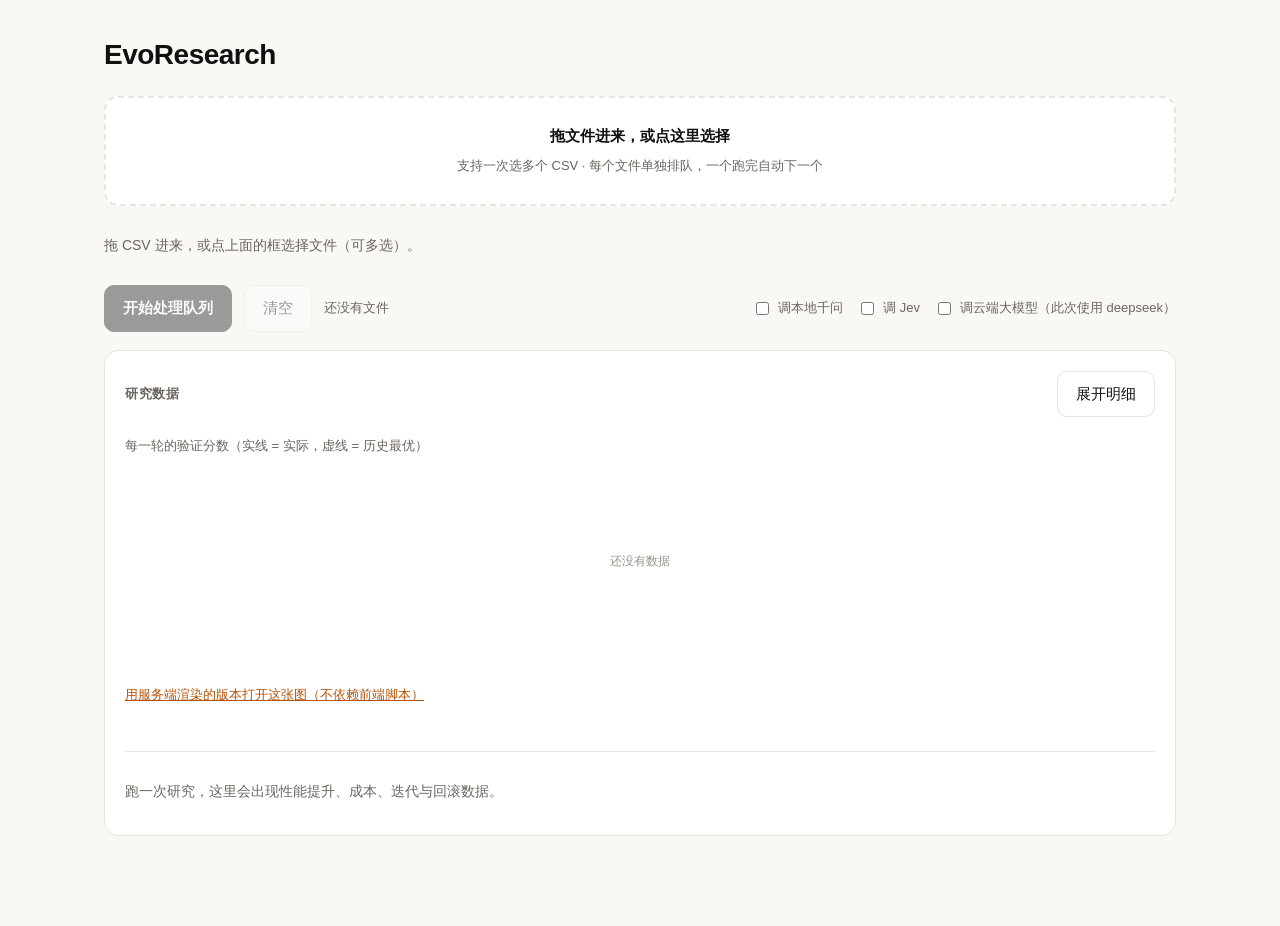
==== commit 3f6e5dea: "feat: server-rendered fallback chart that cannot be blanked by JS Two independent paths to the same " ====
--- a/static/demo.html
+++ b/static/demo.html
@@ -172,6 +172,12 @@
       <div><div class="big-number" id="r-rb" style="font-size:24px">0</div><div class="big-label">回滚次数</div></div>
     </div>
 
+    <!-- 两条支线的判断（JEV 与 DeepSeek 并列） -->
+    <div class="branches">
+      <div class="branch jev" id="b-jev"><h3>JEV · 决策类</h3><div class="empty">等结果…</div></div>
+      <div class="branch cloud" id="b-cloud"><h3>DeepSeek · 思考类</h3><div class="empty">等结果…</div></div>
+    </div>
+
     <!-- 手动 / 自动 -->
     <div style="margin-top:20px;border-top:1px solid var(--line);padding-top:16px">
       <div class="hint" style="margin-bottom:10px;font-weight:600;color:var(--ink)">继续迭代</div>
@@ -202,6 +208,12 @@
       <div class="hint" style="margin-bottom:8px">每一轮的验证分数（实线 = 实际，虚线 = 历史最优）
         <span id="chart-stamp" style="float:right;color:var(--accent);font-weight:600"></span></div>
       <svg id="chart" viewBox="0 0 720 220" style="width:100%;height:200px"></svg>
+      <!-- 兜底：这张图由服务端画好，不依赖上面的 JS -->
+      <div style="margin-top:10px">
+        <a id="srv-chart-link" class="hint" href="/demo/chart.svg" target="_blank"
+           style="color:var(--accent)">用服务端渲染的版本打开这张图（不依赖前端脚本）</a>
+      </div>
+      <img id="srv-chart" alt="" style="width:100%;margin-top:8px;display:none;border-radius:8px">
     </div>
 
     <!-- 每个变量一条曲线 -->
@@ -423,14 +435,16 @@
   showPanel('result');
 
   const b = data.branches || {};
-  if (b.jev) {
-    $('b-jev').innerHTML = `<h3>JEV · 决策支 <span class="hint" style="font-weight:400;font-size:12px">${b.jev.cost}</span></h3>
+  const jevBox = $('b-jev');
+  if (jevBox && b.jev) {
+    jevBox.innerHTML = `<h3>JEV · 决策支 <span class="hint" style="font-weight:400;font-size:12px">${b.jev.cost}</span></h3>
       <div class="verdict">${b.jev.verdict}</div>
       <div class="kv">它在问：<b>${b.jev.question}</b></div>
       <div class="kv">依据：${b.jev.reason}</div>`;
   }
-  if (b.cloud) {
-    $('b-cloud').innerHTML = `<h3>DeepSeek · 生成支 <span class="hint" style="font-weight:400;font-size:12px">${b.cloud.cost}</span></h3>
+  const cloudBox = $('b-cloud');
+  if (cloudBox && b.cloud) {
+    cloudBox.innerHTML = `<h3>DeepSeek · 生成支 <span class="hint" style="font-weight:400;font-size:12px">${b.cloud.cost}</span></h3>
       <div class="verdict">${b.cloud.status}</div>
       <div class="kv">它在问：<b>${b.cloud.question}</b></div>
       <div class="kv">${b.cloud.reason}</div>`;
@@ -447,9 +461,15 @@
   }).join('');
   showPanel('versions-card');
 
-  renderResearch(experiments, s, data.config || {});
-  renderMultiCharts(experiments);
-  renderEvidence(data.evidence || {});
+  // 每一块单独保护：任何一块出问题都不能让后面的图不画
+  try { renderResearch(experiments, s, data.config || {}); }
+  catch (e) { console.error('renderResearch', e); }
+  try { renderMultiCharts(experiments); }
+  catch (e) { console.error('renderMultiCharts', e); }
+  try { renderEvidence(data.evidence || {}); }
+  catch (e) { console.error('renderEvidence', e); }
+  try { renderRiskBanner(experiments); }
+  catch (e) { console.error('renderRiskBanner', e); }
 
   const label = {analyst_profile:'Analyst 看数据', manager_plan:'Manager 定预算',
     scientist_proposal:'Scientist 提方案', experiment:'Experimenter 跑完',
@@ -773,6 +793,16 @@
       ? `已更新 · ${experiments.length} 个点 · 最新 ${Number(experiments[experiments.length - 1].validation_score ?? 0).toFixed(4)}`
       : '还没有数据';
   }
+
+  // 服务端兜底图：直接指向后端，浏览器自己渲染，不走我们的 JS
+  const link = $('srv-chart-link');
+  const img = $('srv-chart');
+  if (sessionId && link && img) {
+    const url = `/demo/chart.svg?session_id=${encodeURIComponent(sessionId)}&t=${Date.now()}`;
+    link.href = url;
+    img.src = url;
+    img.style.display = 'block';
+  }
 };
 
 // 表格单独抽出来，好让迭代时不用重画整块
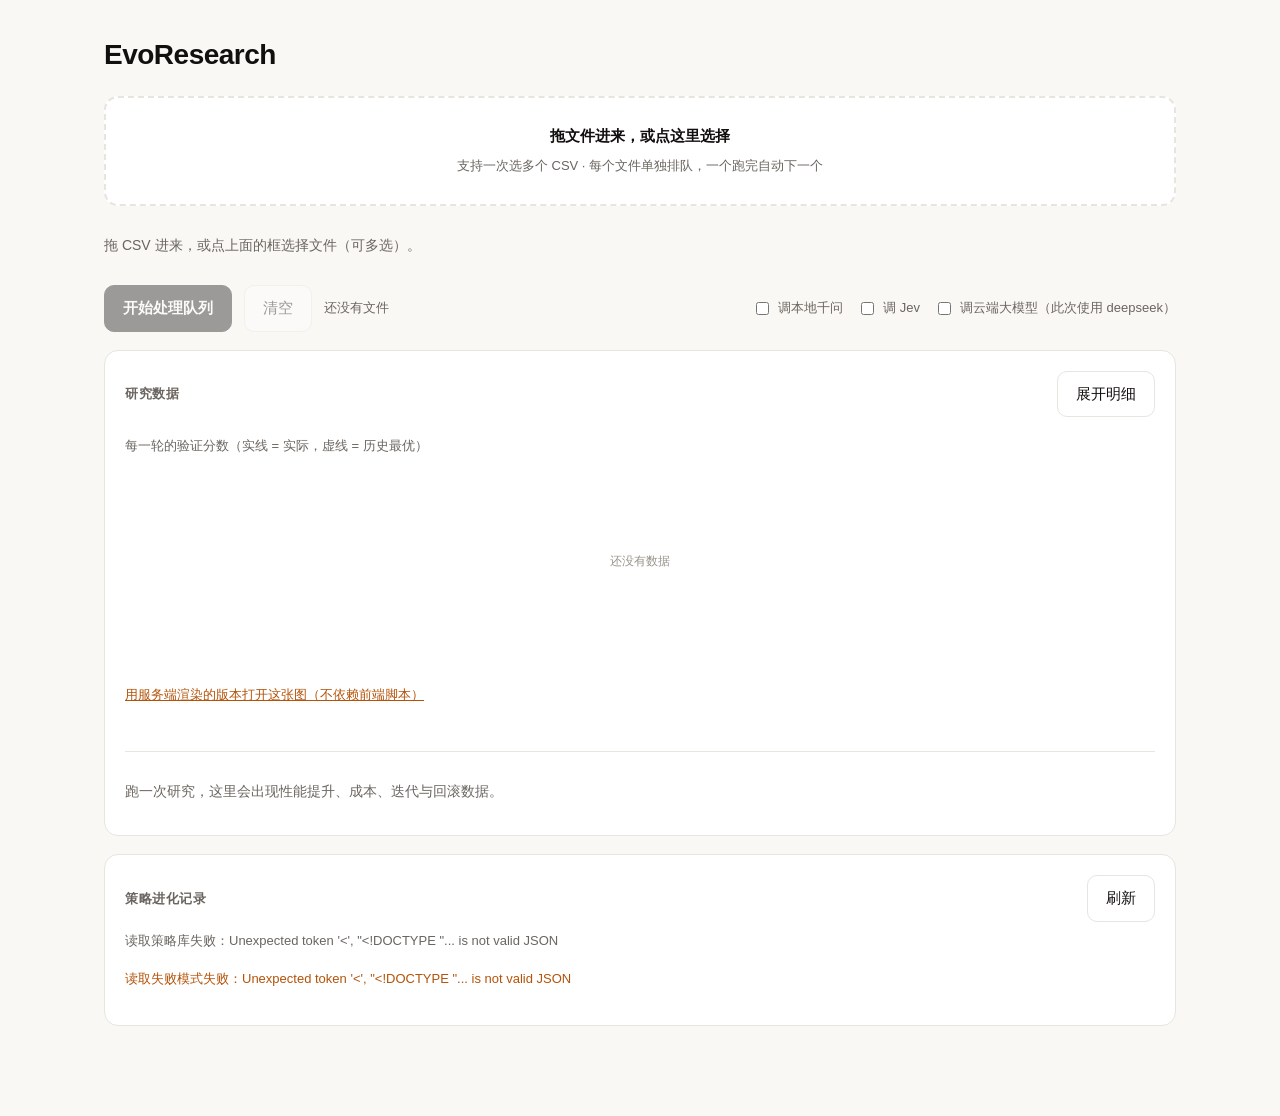
==== commit 9d10d05c: "V22: 像素工作台 + 账户余额观测（含 V21 回答安全、V20 单模型/重试） - ml-chain-22: 黑绿像素 UI，研究问题→产物→过程 - 接 DeepSeek 余额接口，研究前后采" ====
--- a/static/demo.html
+++ b/static/demo.html
@@ -132,16 +132,34 @@
     </div>
   </div>
 
-  <!-- 当前文件的处理过程 -->
+  <!-- 当前文件的处理过程：千问只给分析依据，不给思维链 -->
   <section class="card hidden" id="analysis">
-    <h2>① 千问的判断</h2>
+    <h2>① 分析依据 <span class="hint" style="font-size:12px;font-weight:400;
+         text-transform:none;letter-spacing:0">· 它的输出，不是它的思维过程</span></h2>
     <div class="think">
-      <div class="who" id="think-who">Tongyi Qianwen <span id="think-src"></span></div>
+      <div class="who" id="think-who">Tongyi Qianwen<span id="think-src"></span></div>
       <div id="think-body"></div>
+      <div class="hint hidden" id="model-usage" style="font-size:12px;margin-top:8px"></div>
     </div>
     <div id="think-split" class="hidden" style="margin-top:16px;display:grid;
          grid-template-columns:1fr 1fr;gap:14px"></div>
+
+    <!-- 它自己点菜、代码真跑、真数字回来 -->
+    <div id="op-plan" class="hidden" style="margin-top:16px"></div>
+    <div id="op-evidence" class="hidden" style="margin-top:10px;display:flex;flex-direction:column;gap:10px"></div>
+    <div id="op-reading" class="hidden" style="margin-top:14px"></div>
+    <div id="op-checks" class="hidden" style="margin-top:14px"></div>
+    <div id="op-handoff" class="hidden" style="margin-top:10px"></div>
+
     <div class="why" id="think-why" style="margin-top:14px"></div>
+  </section>
+
+  <!-- 千问做不了的那部分：研究假设 / 复杂诊断，归 DeepSeek -->
+  <section class="card hidden" id="research-hyp">
+    <h2>① b 研究假设 · DeepSeek <span class="hint" style="font-size:12px;font-weight:400;
+         text-transform:none;letter-spacing:0">· 复杂诊断，不归千问</span></h2>
+    <div class="why" id="hyp-status"></div>
+    <div id="hyp-list" style="margin-top:12px;display:flex;flex-direction:column;gap:8px"></div>
   </section>
 
   <section class="card hidden" id="approval">
@@ -248,6 +266,18 @@
     <h2>研究过程</h2>
     <div class="log" id="log"></div>
   </section>
+
+  <!-- 策略进化记录：只显示库里真实发生过的，没发生就写没发生 -->
+  <section class="card" id="strategy-card">
+    <div style="display:flex;align-items:center;justify-content:space-between;gap:12px">
+      <h2 style="margin:0">策略进化记录</h2>
+      <button id="strategy-refresh" class="secondary" type="button">刷新</button>
+    </div>
+    <div id="strategy-note" class="hint" style="margin-top:8px">正在读取策略库…</div>
+    <div id="strategy-active" style="margin-top:14px"></div>
+    <div id="strategy-failures" style="margin-top:16px"></div>
+    <div id="strategy-events" style="margin-top:16px"></div>
+  </section>
 </div>
 
 <dialog id="key-dialog">
@@ -265,6 +295,211 @@
 
 <script>
 const $ = (id) => document.getElementById(id);
+
+// 模型原文一律转义后显示：它吐什么就显示什么，但不当成 HTML 执行
+const escapeHtml = (value) => String(value === undefined || value === null ? '' : value)
+  .replace(/&/g, '&amp;').replace(/</g, '&lt;').replace(/>/g, '&gt;')
+  .replace(/"/g, '&quot;').replace(/'/g, '&#39;');
+
+// 后端有些条目自带 **强调** 标记，转义之后再把它变成粗体（不执行任何外来标签）
+const richText = (value) => escapeHtml(value).replace(/\*\*(.+?)\*\*/g, '<strong>$1</strong>');
+
+// 研究假设/复杂诊断归 DeepSeek：这里只列「要问它什么」，它没答过就不假装答过
+function renderResearchHypotheses(research) {
+  const list = (research && research.questions) || [];
+  if (!list.length) { hidePanel('research-hyp'); return; }
+  $('hyp-status').innerHTML =
+    `<b>${escapeHtml(research.status_text || '未调用')}</b> · ${escapeHtml(research.reason || '')}`;
+  $('hyp-list').innerHTML = list.map((q) => `
+    <div style="border:1px solid var(--line);border-radius:10px;padding:10px 12px">
+      <div class="hint" style="font-size:12px;margin-bottom:4px">
+        ${escapeHtml(q.kind || '')}${q.evidence ? ' · ' + escapeHtml(q.evidence) : ''}</div>
+      <div style="font-size:13px">${escapeHtml(q.question || '')}</div>
+    </div>`).join('');
+  showPanel('research-hyp');
+}
+
+// 它点菜 -> 代码真跑 -> 它读真数字。算术全在代码里，模型只负责选和读。
+function renderQwenEvidence(plan, ops, reading) {
+  const list = ops || [];
+  const planEl = $('op-plan'), evEl = $('op-evidence'), rdEl = $('op-reading');
+
+  if (!plan || !list.length) {
+    planEl.classList.add('hidden');
+    evEl.classList.add('hidden');
+    rdEl.classList.add('hidden');
+    return;
+  }
+
+  planEl.classList.remove('hidden');
+  planEl.innerHTML = `
+    <div style="font-size:13px">
+      <b>它要求看的：</b>${(plan.ops || []).map((op) =>
+        `<code style="background:var(--bg);border:1px solid var(--line);border-radius:6px;
+               padding:1px 6px;margin-right:6px;font-size:12px">${escapeHtml(op)}</code>`).join('')}
+      <span class="hint" style="margin-left:6px">（${plan.source === 'model' ? '它自己选的' : '默认清单'}）</span>
+    </div>
+    ${plan.why ? `<div class="hint" style="font-size:12px;margin-top:6px">${escapeHtml(plan.why)}</div>` : ''}
+    <div class="hint" style="font-size:12px;margin-top:6px">
+      下面每个数字都是代码在这份数据上真跑出来的，模型没有参与算术。</div>`;
+
+  evEl.classList.remove('hidden');
+  evEl.innerHTML = list.map((item) => {
+    const table = item.table || { columns: [], rows: [] };
+    const head = (table.columns || []).map((c) =>
+      `<th style="text-align:left;padding:5px 8px;border-bottom:1px solid var(--line);
+            font-weight:600;font-size:12px">${escapeHtml(c)}</th>`).join('');
+    const body = (table.rows || []).map((row) =>
+      `<tr>${row.map((cell) =>
+        `<td style="padding:5px 8px;border-bottom:1px solid var(--line);font-size:12px">${escapeHtml(cell)}</td>`).join('')}</tr>`).join('');
+    return `<div style="border:1px solid var(--line);border-radius:10px;padding:10px 12px">
+      <div style="font-size:12px;font-weight:600;margin-bottom:6px">${escapeHtml(item.title || item.op)}</div>
+      ${item.error ? `<div class="hint" style="color:#b91c1c;font-size:12px">${escapeHtml(item.error)}</div>` : ''}
+      ${(table.columns || []).length ? `<table style="width:100%;border-collapse:collapse">
+        ${head ? `<thead><tr>${head}</tr></thead>` : ''}<tbody>${body}</tbody></table>` : ''}
+    </div>`;
+  }).join('');
+
+  if (reading && (reading.raw || reading.error)) {
+    rdEl.classList.remove('hidden');
+    if (reading.attribution === 'none' || (!reading.raw && reading.error)) {
+      // 调用失败不是「读法」，别摆进模型名下
+      rdEl.innerHTML = `<div class="hint" style="font-size:12px;color:#b45309">
+        这一轮没读到东西：${escapeHtml(reading.error || '没有响应')}。</div>`;
+      return;
+    }
+    const badge = reading.format_ok === false
+      ? ' · <span style="color:#b91c1c">格式未通过校验（它仍然用了 JSON 壳）</span>' : '';
+    const unwrapped = reading.unwrapped
+      ? `<div class="hint" style="font-size:12px;margin-bottom:4px">
+           拆壳后（把它自己 JSON 里的字符串按原顺序摊开，一个字没加）</div>
+         <div style="font-size:13px;margin-bottom:10px">${escapeHtml(reading.unwrapped)}</div>`
+      : (reading.format_ok === false
+        ? `<div class="hint" style="font-size:12px;margin-bottom:10px;color:#b45309">
+             壳里是空的（原文只有 {} 或没有可摊开的字符串），这次它没读出东西。</div>`
+        : '');
+    rdEl.innerHTML = `
+      <div class="hint" style="font-size:12px;margin-bottom:4px">它自己的读法${badge}</div>
+      ${unwrapped}
+      <div class="hint" style="font-size:12px;margin-bottom:4px">模型原文（未改写）</div>
+      <pre style="white-space:pre-wrap;word-break:break-word;margin:0;font-size:13px;
+           background:var(--bg);border:1px solid var(--line);border-radius:8px;padding:10px 12px">${escapeHtml(reading.raw || reading.error)}</pre>`;
+  } else {
+    rdEl.classList.add('hidden');
+  }
+}
+
+
+// 验证与转交：验证是代码跑的，转交只是分类结果（不是预算授权）
+function renderVerification(checks, handoff) {
+  const box = $('op-checks'), ho = $('op-handoff');
+  if (!box || !ho) return;
+  if (!checks || !checks.length) {
+    box.classList.add('hidden');
+  } else {
+    box.classList.remove('hidden');
+    box.innerHTML = `<div class="hint" style="font-size:12px;margin-bottom:6px">
+        验证（代码执行，不是模型自述）</div>
+      <div style="display:flex;flex-wrap:wrap;gap:8px">${checks.map((c) => `
+        <span style="font-size:12px;border:1px solid ${c.passed ? '#b6e0c2' : '#f0c060'};
+              background:${c.passed ? '#f2fbf4' : '#fffbeb'};border-radius:999px;padding:3px 10px">
+          ${c.passed ? '✓' : '✗'} ${escapeHtml(c.check)}${c.detail ? ' · ' + escapeHtml(c.detail) : ''}</span>`).join('')}
+      </div>`;
+  }
+  if (!handoff) { ho.classList.add('hidden'); return; }
+  ho.classList.remove('hidden');
+  ho.innerHTML = `<div class="hint" style="font-size:12px">是否转交：<b>${handoff.needs_specialist ? '是' : '否'}</b>
+    · 交给 <b>${escapeHtml(handoff.to)}</b> ${handoff.count} 个问题
+    · <span style="color:#6b6560">${escapeHtml(handoff.note || '')}</span></div>`;
+}
+
+// 策略进化记录：只显示库里真实发生过的
+function renderStrategy(state) {
+  const note = $('strategy-note'), activeBox = $('strategy-active'), eventBox = $('strategy-events');
+  if (!state || !state.active) {
+    note.textContent = (state && state.note) || '还没有策略库（没有发生过任何策略事件）';
+    activeBox.innerHTML = '';
+    eventBox.innerHTML = '';
+    return;
+  }
+  const current = state.active;
+  note.innerHTML = `当前正式策略 <b>${escapeHtml(current.strategy_id)}</b>`
+    + ` · 状态 ${escapeHtml(current.status)} · digest ${escapeHtml(current.config_digest || '')}`;
+
+  const versions = state.versions || [];
+  activeBox.innerHTML = `
+    <div style="display:flex;gap:8px;flex-wrap:wrap">
+      ${versions.map((v) => `<span style="font-size:12px;border:1px solid ${v.status === 'active' ? '#15803d' : 'var(--line)'};
+            border-radius:8px;padding:4px 10px">${escapeHtml(v.strategy_id)} · ${escapeHtml(v.status)}`
+            + `${v.simulated ? ' · <span style="color:#b45309">模拟</span>' : ''}</span>`).join('')}
+    </div>
+    <div style="margin-top:10px;font-size:12px"><b>当前内容</b>
+      <pre style="white-space:pre-wrap;margin:6px 0 0;font-size:12px;background:var(--bg);
+           border:1px solid var(--line);border-radius:8px;padding:10px">${escapeHtml(JSON.stringify(current.changes, null, 1))}</pre>
+    </div>
+    <div style="margin-top:12px;font-size:12px"><b>候选与当前版本的差异</b>
+      ${Object.keys(state.diffs || {}).length
+        ? Object.entries(state.diffs).map(([id, d]) => `
+          <div style="margin-top:6px">
+            <b>${escapeHtml(id)}</b> 改了 ${escapeHtml((d.changed_fields || []).join(', ') || '无')}
+            ${(d.changes || []).map((c) => `<div class="hint" style="margin-top:2px">
+              ${escapeHtml(c.field)}：${escapeHtml(String(c.from).slice(0, 50))} → ${escapeHtml(String(c.to).slice(0, 70))}</div>`).join('')}
+          </div>`).join('')
+        : '<div class="hint" style="margin-top:4px">没有别的版本可比较</div>'}
+    </div>`;
+
+  const label = {activate: '已升级', rollback: '已回滚', decision_keep: '已拒绝/保留',
+                 decision_defer: '待评估', bootstrap: '建立基线', propose: '提出候选',
+                 reject: '已拒绝'};
+  const events = (state.events || []).slice().reverse();
+  eventBox.innerHTML = `<div class="hint" style="font-size:12px;margin-bottom:6px">
+      事件（库里的真实记录，最近 40 条，倒序）</div>`
+    + (events.length ? events.map((e) => `
+      <div style="border-bottom:1px dashed var(--line);padding:6px 0;font-size:12px">
+        <b>${escapeHtml(label[e.type] || e.type)}</b> · ${escapeHtml(e.strategy_id || '')}
+        ${e.from ? `（来自 ${escapeHtml(e.from)}）` : ''}
+        ${e.triggers ? ` · 触发 ${escapeHtml((e.triggers || []).join(', '))}` : ''}
+        ${e.source ? ` · 来源 ${escapeHtml(e.source)}` : ''}
+        ${e.by ? ` · by ${escapeHtml(e.by)}` : ''}
+        ${e.reason ? `<div class="hint" style="margin-top:2px">${escapeHtml(String(e.reason).slice(0, 180))}</div>` : ''}
+      </div>`).join('') : '<div class="empty">还没有事件</div>');
+}
+
+async function loadStrategy() {
+  try {
+    const response = await fetch('/strategy/state');
+    renderStrategy(await response.json());
+  } catch (error) {
+    $('strategy-note').textContent = '读取策略库失败：' + error.message;
+  }
+  try {
+    const failures = await (await fetch('/strategy/failures')).json();
+    renderFailures(failures);
+  } catch (error) {
+    const box = $('strategy-failures');
+    if (box) box.innerHTML = `<div class="hint" style="color:#b45309">读取失败模式失败：${escapeHtml(error.message)}</div>`;
+  }
+}
+
+// 失败模式：来自 failure_modes 的真检测结果，每条都能追到事件
+function renderFailures(payload) {
+  const box = $('strategy-failures');
+  if (!box) return;
+  const records = (payload && payload.records) || [];
+  if (!records.length) {
+    box.innerHTML = `<div class="hint" style="font-size:12px">失败模式：${escapeHtml((payload && payload.note) || '没有检测结果')}</div>`;
+    return;
+  }
+  box.innerHTML = `<div class="hint" style="font-size:12px;margin-bottom:6px">
+      失败模式（最近一次检测，${escapeHtml((payload && payload.verdict) || '')}，来源 ${escapeHtml((payload && payload.source) || '')}）</div>`
+    + records.map((r) => `
+      <div style="border:1px solid var(--line);border-radius:10px;padding:8px 12px;margin-bottom:8px">
+        <div style="font-size:13px"><b>${escapeHtml(r.failure_type)}</b>
+          <span class="hint">· ${escapeHtml((r.event_refs || []).join(', '))}</span></div>
+        <div class="hint" style="font-size:12px;margin-top:4px">
+          ${escapeHtml(JSON.stringify(r.measurements || {}))}</div>
+      </div>`).join('');
+}
 
 // ---------- 队列 ----------
 const queue = [];          // {name, csv, state, result}
@@ -353,10 +588,58 @@
   item.sessionId = data.session_id;
   item.suggested = data.suggested;
   const thought = data.thought || {};
-  $('think-src').textContent = thought.source === 'local_model' ? '· 本地模型' : '· 规则判断';
-  $('think-body').innerHTML = (thought.observations || [])
-    .map((line) => `<p style="margin:0 0 6px">${line}</p>`).join('')
-    || `<p>${thought.text || ''}</p>`;
+  const attribution = thought.attribution || (thought.source === 'local_model' ? 'model' : 'program');
+
+  // 署名只写「来源」，不替模型认领它没说过的话；API 与本地必须分开标
+  const modelSource = data.model_source
+    || (attribution === 'model' ? 'local_model' : 'rules');
+  const whoLabel = modelSource === 'api_model' ? '轻量模型 API'
+    : (modelSource === 'local_model' ? '本地千问' : '程序规则');
+  $('think-who').innerHTML = whoLabel + '<span id="think-src"></span>';
+  $('think-src').textContent = attribution === 'model'
+    ? ` · ${(data.model_descriptor || {}).model || thought.model || ''} · 模型原文`
+    : ' · 非模型输出';
+
+  const usage = data.model_usage;
+  const usageEl = $('model-usage');
+  if (usage && usage.calls && usageEl) {
+    usageEl.classList.remove('hidden');
+    usageEl.innerHTML = `本次模型调用 <b>${usage.calls}</b> 次 · token 输入 ${usage.prompt_tokens} / 输出 ${usage.completion_tokens} · 费用：${(usage.cost_cny === null || usage.cost_cny === undefined) ? '按 provider 账单结算，<b>未取到账单前不记 0</b>' : usage.cost_cny + ' 元'}`;
+  } else if (usageEl) {
+    usageEl.classList.add('hidden');
+  }
+
+  const notes = [];
+  if (attribution === 'program') {
+    notes.push(`<div class="why" style="border-left:3px solid #b45309;margin-bottom:10px;font-size:12px">
+      这是<b>程序规则</b>按行数/缺失/类别比例套模板拼出来的，<b>不是模型在思考</b>。
+      本地千问没起、或没勾「调本地千问」时就是这个状态。</div>`);
+  }
+  if (attribution === 'model' && thought.format_ok === false) {
+    notes.push(`<div class="why" style="border-left:3px solid #b91c1c;color:#b91c1c;margin-bottom:10px;font-size:12px">
+      格式未通过校验：模型没按「${escapeHtml(thought.format_expectation || '三句话')}」回答。
+      下面照原样显示，没有替它加工。</div>`);
+  }
+
+  const rawBlock = (attribution === 'model' && thought.raw)
+    ? `<div style="margin-bottom:12px">
+         <div class="hint" style="font-size:12px;margin-bottom:4px">模型原文（未改写）</div>
+         <pre style="white-space:pre-wrap;word-break:break-word;margin:0;font-size:13px;
+              background:var(--bg);border:1px solid var(--line);border-radius:8px;padding:10px 12px">${escapeHtml(thought.raw)}</pre>
+       </div>`
+    : '';
+
+  const observations = thought.observations || [];
+  const obsBlock = observations.length
+    ? `<div>
+         <div class="hint" style="font-size:12px;margin-bottom:4px">
+           ${attribution === 'model' ? '程序统计（从训练集算出来的数字）' : '程序统计（模板生成）'}</div>
+         ${observations.map((line) => `<p style="margin:0 0 6px;font-size:13px">${richText(line)}</p>`).join('')}
+       </div>`
+    : '';
+
+  $('think-body').innerHTML = notes.join('') + rawBlock + obsBlock
+    || '<p class="hint">这次没有可展示的输出。</p>';
 
   // 把活拆成两堆：我做得动的 / 我做不了的
   const canDo = thought.can_do || [];
@@ -367,19 +650,28 @@
         <div style="font-weight:700;color:var(--good);margin-bottom:8px">
           我能做的（数据处理活）</div>
         <ul style="margin:0;padding-left:18px;font-size:13px">
-          ${canDo.map((x) => `<li style="margin-bottom:4px">${x}</li>`).join('')}
+          ${canDo.map((x) => `<li style="margin-bottom:4px">${richText(x)}</li>`).join('')}
         </ul>
       </div>
       <div style="border:1px solid #f0c060;background:#fffbeb;border-radius:12px;padding:14px">
         <div style="font-weight:700;color:#b45309;margin-bottom:8px">
           我做不了的（要交给大模型）</div>
         <ul style="margin:0;padding-left:18px;font-size:13px">
-          ${cannotDo.map((x) => `<li style="margin-bottom:4px">${x}</li>`).join('')}
+          ${cannotDo.map((x) => `<li style="margin-bottom:4px">${richText(x)}</li>`).join('')}
         </ul>
       </div>`;
     $('think-split').classList.remove('hidden');
-  }
-  $('think-why').innerHTML = `它建议：<b>${data.suggested.why}</b>`;
+  } else {
+    $('think-split').classList.add('hidden');
+  }
+
+  // 建议是程序按规则给的，不能写在「它」名下
+  $('think-why').innerHTML = `建议（<b>程序规则</b>，不是模型选的）：<b>${escapeHtml(data.suggested.why)}</b>`;
+
+  renderResearchHypotheses(data.research);
+  renderQwenEvidence(data.plan, data.evidence_ops, data.reading);
+  renderVerification(data.verification, data.handoff);
+
   showPanel('approval');
   $('f-metric').value = data.suggested.metric;
   $('f-model').value = data.suggested.baseline_model;
@@ -926,6 +1218,74 @@
 
 renderQueue();
 drawChart([], null);
+
+// ?autodemo=1 自动走一遍（给无头浏览器截图用，不用手点）
+(function autodemo() {
+  if (!new URLSearchParams(location.search).has('autodemo')) return;
+  const head = 'f1,f2,f3,f4,f5,f6,species';
+  const proto = [
+    '0.1,0.2,-0.3,1.1,-0.9,0.4,A',
+    '1.9,1.2,-0.4,0.1,1.1,-0.8,B',
+    '-1.4,2.1,1.2,-0.9,0.1,1.3,C',
+    '0.3,-0.1,0.2,0.8,-1.2,0.6,A',
+    '2.2,0.8,-0.7,-0.2,0.9,-1.1,B',
+    '-1.7,1.8,0.9,-1.1,0.2,1.1,C',
+  ];
+  const rows = [head];
+  for (let i = 0; i < 90; i++) rows.push(proto[i % proto.length]);
+  const csv = rows.join('\n');
+
+  setTimeout(async () => {
+    try {
+      const analyzed = await post('/demo/analyze', {
+        csv_text: csv, target: 'species', metric: 'f1_macro', pos_label: 'A',
+      });
+      sessionId = analyzed.session_id;
+      const thought = analyzed.thought || {};
+      $('think-body').innerHTML = (thought.observations || [])
+        .map((l) => `<p style="margin:0 0 6px">${l}</p>`).join('');
+      if (thought.can_do || thought.cannot_do) {
+        $('think-split').innerHTML = `
+          <div style="border:1px solid #b6e0c2;background:#f2fbf4;border-radius:12px;padding:14px">
+            <div style="font-weight:700;color:var(--good);margin-bottom:8px">我能做的（数据处理活）</div>
+            <ul style="margin:0;padding-left:18px;font-size:13px">
+              ${(thought.can_do || []).map((x) => `<li>${x}</li>`).join('')}</ul></div>
+          <div style="border:1px solid #f0c060;background:#fffbeb;border-radius:12px;padding:14px">
+            <div style="font-weight:700;color:#b45309;margin-bottom:8px">我做不了的（要交给大模型）</div>
+            <ul style="margin:0;padding-left:18px;font-size:13px">
+              ${(thought.cannot_do || []).map((x) => `<li>${x.replace(/\*\*/g, '')}</li>`).join('')}</ul></div>`;
+        $('think-split').classList.remove('hidden');
+      }
+      $('think-src').textContent = thought.source === 'local_model' ? '· 本地模型' : '· 规则判断';
+      showPanel('analysis');
+      showPanel('approval');
+      $('mode-hint').textContent = '自动演示中…';
+
+      await post('/demo/approve', {
+        session_id: sessionId,
+        overrides: {metric: 'f1_macro', baseline_model: 'logistic_regression',
+                    max_experiments: 6},
+      });
+      for (let i = 0; i < 3; i++) {
+        const data = await post('/demo/step', {session_id: sessionId});
+        applyProgress(data);
+      }
+      showPanel('result');
+      $('mode-hint').textContent = '自动演示完成（3 代）';
+    } catch (error) {
+      console.error('autodemo failed', error);
+      const box = document.createElement('div');
+      box.style.cssText = 'color:#b91c1c;padding:12px;font-size:14px;background:#fef2f2';
+      box.textContent = '自动演示失败：' + error.message;
+      document.body.prepend(box);
+    }
+  }, 300);
+})();
+
+// 策略进化记录：进页面读一次，按钮可手动刷新
+loadStrategy();
+const strategyRefresh = $('strategy-refresh');
+if (strategyRefresh) strategyRefresh.addEventListener('click', loadStrategy);
 </script>
 </body>
 </html>
